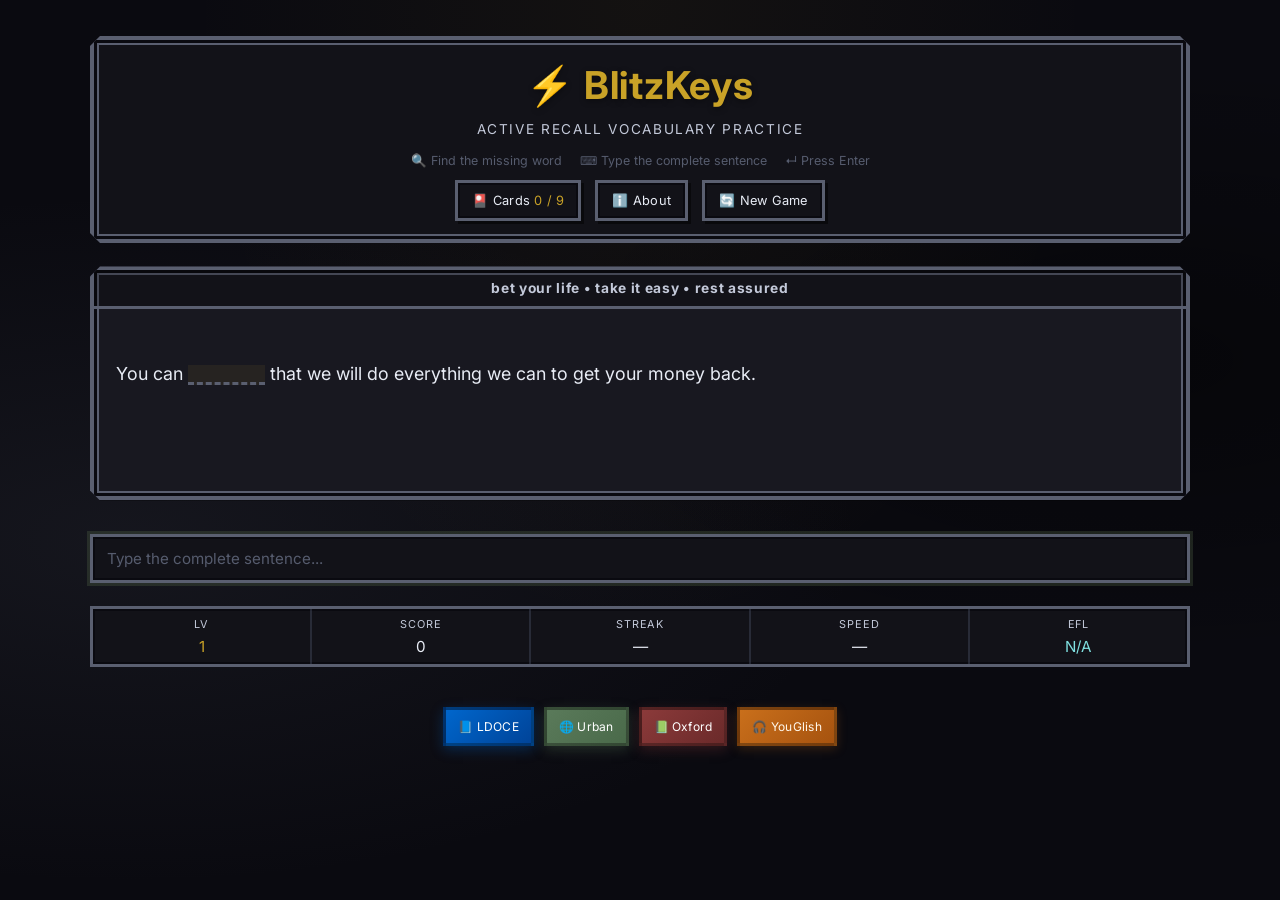
==== index.html @ b4e929d2 "data.js update" ====
<!doctype html>
<html lang="en">
  <head>
    <meta charset="UTF-8" />

    <meta name="viewport" content="width=device-width, initial-scale=1.0" />

    <title>⚡ BlitzKeys</title>

    <link rel="preconnect" href="https://fonts.googleapis.com" />
    <link rel="preconnect" href="https://fonts.gstatic.com" crossorigin />
    <link
      href="https://fonts.googleapis.com/css2?family=Inter:wght@400;600;700;800;900&display=swap"
      rel="stylesheet"
    />

    <link rel="stylesheet" href="styles.css?v=2" />
  </head>

  <body>
    <header>
      <h1>⚡ BlitzKeys</h1>

      <p class="subtitle">Active Recall Vocabulary Practice</p>

      <div class="tips">
        <span>🔍 Find the missing word</span>

        <span>⌨ Type the complete sentence</span>

        <span>↵ Press Enter</span>
      </div>

      <button id="cardsButton" class="cards-button" type="button">
        🎴 Cards <span id="cardsCount">0 / 9</span>
      </button>

      <button id="aboutButton" class="about-button" type="button">
        ℹ️ About
      </button>

      <button id="newGameButton" class="about-button" type="button">
        🔄 New Game
      </button>
    </header>

    <main id="card" class="card">
      <div id="options" class="options"></div>

      <div class="sentence-container">
        <div id="sentence" class="sentence"></div>
      </div>
    </main>

    <section class="typing-section">
      <input
        id="sentenceInput"
        type="text"
        autocomplete="off"
        spellcheck="false"
        placeholder="Type the complete sentence..."
      />
    </section>

    <section class="stats">
      <div class="stat">
        <div class="stat-title">Lv</div>

        <div id="level" class="stat-value level-value">1</div>
      </div>

      <div class="stat">
        <div class="stat-title">Score</div>

        <div id="score" class="stat-value">0</div>
      </div>

      <div class="stat">
        <div class="stat-title">Streak</div>

        <div id="streak" class="stat-value">—</div>
      </div>

      <div class="stat">
        <div class="stat-title">Speed</div>

        <div id="speed" class="stat-value">—</div>
      </div>

      <div class="stat">
        <div class="stat-title">EFL</div>

        <div id="eflLevel" class="stat-value efl-value">N/A</div>
      </div>
    </section>

    <div id="levelFlash" class="level-flash"></div>

    <div id="levelBanner" class="level-banner">
      <div id="levelBannerLevel" class="level-banner-level">LEVEL 2</div>
    </div>

    <div id="cardsModal" class="cards-modal">
      <div class="cards-modal-panel">
        <div class="cards-modal-header">
          <h2>City Postcards</h2>

          <button id="cardsModalClose" class="cards-modal-close" type="button">
            ✕
          </button>
        </div>

        <p class="cards-modal-subtitle">
          Unlock every card by hitting typing speed milestones.
        </p>

        <div id="cardsGrid" class="cards-grid"></div>
      </div>
    </div>

    <div
      id="aboutModal"
      class="about-modal"
      aria-hidden="true"
      role="dialog"
      aria-labelledby="aboutModalTitle"
      aria-describedby="aboutModalDescription"
    >
      <div class="about-modal-backdrop"></div>
      <div class="about-modal-panel">
        <div class="about-modal-header">
          <div>
            <h2 id="aboutModalTitle">About BlitzKeys</h2>
            <p class="subtitle">Why this typing practice works</p>
          </div>

          <button
            id="aboutModalClose"
            class="about-modal-close"
            type="button"
            aria-label="Close About dialog"
          >
            ✕
          </button>
        </div>

        <div id="aboutModalDescription" class="about-modal-content">
          <p>
            <strong>What’s in the program?</strong><br />
            This practice set includes 2,306 exercises built from 42,927 words,
            with 5,525 unique words across the material.
          </p>

          <p>
            BlitzKeys is for English learners who feel stuck at the intermediate
            level. Maybe you already watch shows, listen to podcasts, and read
            in English without much trouble, but when it is your turn to write
            or speak, you freeze up or slow down. That gap between what you
            understand and what you can produce is exactly what this app trains.
          </p>

          <p>
            BlitzKeys is not meant to replace listening to podcasts, watching
            shows and movies, reading books, or writing freely. Those activities
            give you comprehensible input, the foundation of language learning
            described by linguist
            <strong>Stephen Krashen</strong>. BlitzKeys is meant to sit
            alongside them, as the piece most self taught learners are missing.
          </p>

          <p>
            That missing piece is production. Researcher
            <strong>Merrill Swain</strong> showed that understanding language is
            not enough on its own. You need to be pushed to produce it, because
            that is what exposes the gap between passive knowledge and active
            use. This is why BlitzKeys asks you to type the whole sentence
            instead of just picking the missing word. Typing the full sentence
            forces you to notice what you do not yet control, test your own
            guess, and correct it right away.
          </p>

          <p>
            Applied linguist <strong>Paul Nation</strong> describes a balanced
            learning routine as needing four parts: understanding input,
            producing output, studying language directly, and building fluency.
            Most self directed learners get plenty of the first two through the
            activities above, but rarely practice fluency on its own. Fluency
            means taking language you already half know and drilling it until it
            becomes fast and automatic. That is the one strand BlitzKeys focuses
            on, using real vocabulary and speed based scoring so known words
            turn into quick, confident, automatic use.
          </p>

          <p>
            <strong>EFL levels</strong>
          </p>

          <ul>
            <li><strong>A1</strong>: very beginner</li>
            <li><strong>A2</strong>: elementary</li>
            <li><strong>B1</strong>: intermediate</li>
            <li><strong>B2</strong>: upper intermediate</li>
            <li><strong>C1</strong>: advanced</li>
          </ul>
        </div>
      </div>
    </div>

    <div id="cardRevealOverlay" class="card-reveal-overlay">
      <div class="card-reveal-backdrop"></div>

      <div id="cardRevealStage" class="card-reveal-stage">
        <div class="card-reveal-label">New Card!</div>

        <div id="cardRevealCard" class="card-reveal-card rarity-common">
          <div class="card-reveal-card-inner">
            <img id="cardRevealImage" src="" alt="" />

            <div class="card-reveal-shine"></div>
          </div>
        </div>

        <div id="cardRevealName" class="card-reveal-name"></div>

        <div id="cardRevealRarity" class="card-reveal-rarity"></div>

        <div class="card-reveal-hint">Tap to continue</div>
      </div>
    </div>

    <footer class="app-footer">
      <div class="dictionary-buttons">
        <a
          href="https://www.ldoceonline.com/"
          target="_blank"
          class="dict-button ldoe"
          title="Longman Dictionary of Contemporary English"
        >
          📘 LDOCE
        </a>

        <a
          href="https://www.urbandictionary.com/"
          target="_blank"
          class="dict-button urban"
          title="Urban Dictionary"
        >
          🌐 Urban
        </a>

        <a
          href="https://www.oxfordlearnersdictionaries.com/us/"
          target="_blank"
          class="dict-button oxford"
          title="Oxford Learners Dictionaries"
        >
          📗 Oxford
        </a>

        <a
          href="https://youglish.com/"
          target="_blank"
          class="dict-button youglish"
          title="YouGlish"
        >
          🎧 YouGlish
        </a>
      </div>
    </footer>

    <script src="data.js"></script>

    <script src="script.js"></script>
  </body>
</html>
---- styles.css ----
/* =====================================================
   BlitzKeys — QUEST FOR THE TRIFORCE OF WORDS
   NES-cart adventuring: gold item-boxes, dungeon night,
   a text box for every sentence you have to clear
===================================================== */

* {
  margin: 0;
  padding: 0;
  box-sizing: border-box;
}

/* opendyslexic-latin-400-normal */
@font-face {
  font-family: "OpenDyslexic";
  font-style: normal;
  font-display: swap;
  font-weight: 400;
  src:
    url(https://cdn.jsdelivr.net/fontsource/fonts/opendyslexic@latest/latin-400-normal.woff2)
      format("woff2"),
    url(https://cdn.jsdelivr.net/fontsource/fonts/opendyslexic@latest/latin-400-normal.woff)
      format("woff");
}

/* opendyslexic-latin-700-normal */
@font-face {
  font-family: "OpenDyslexic";
  font-style: normal;
  font-display: swap;
  font-weight: 700;
  src:
    url(https://cdn.jsdelivr.net/fontsource/fonts/opendyslexic@latest/latin-700-normal.woff2)
      format("woff2"),
    url(https://cdn.jsdelivr.net/fontsource/fonts/opendyslexic@latest/latin-700-normal.woff)
      format("woff");
}

:root {
  /* Hyrule Castle — base palette, swapped per level by script.js */
  --bg: #0a0a10;
  --panel: #121218;
  --card-bg: #181820;

  --crimson: #8fa3c9;
  --blood: #55628a;
  --fog: #c3c9d9;
  --moss: #3a4258;
  --moonlight: #e8ecf5;
  --amber: #c9a227;
  --frame: #5a5f70;

  --text: #e8ecf5;
  --muted: #565c6e;

  --red: #e2503b;
  --green: #4fae5c;

  --border: rgba(143, 163, 201, 0.18);

  --font-pixel: "OpenDyslexic", "Inter", -apple-system, BlinkMacSystemFont, "Segoe UI", sans-serif;
  --font-body: "OpenDyslexic", "Inter", -apple-system, BlinkMacSystemFont, "Segoe UI", sans-serif;
  --notch: 10px;
}

/* Chunky gold-on-dark item-box frame, corners clipped like a
   pixel-art bevel. Used for the sentence card, HUD stats, and modals. */

/* =====================================================
   Body — the forest floor at midnight
===================================================== */

body {
  font-family: var(--font-body);
  background:
    radial-gradient(ellipse at 50% 0%, rgba(201, 162, 39, 0.05) 0%, transparent 50%),
    radial-gradient(ellipse at 10% 60%, rgba(90, 95, 112, 0.14) 0%, transparent 45%),
    radial-gradient(ellipse at 90% 40%, rgba(0, 0, 0, 0.4) 0%, transparent 40%), var(--bg);
  color: var(--text);
  min-height: 100dvh;
  overflow: hidden;
  display: flex;
  flex-direction: column;
  align-items: center;
  justify-content: flex-start;
  padding: clamp(22px, 4vh, 44px) clamp(14px, 2vw, 28px) clamp(14px, 2vh, 24px);
  gap: clamp(16px, 2.6vh, 26px);
  transition: background-color 0.6s ease;
  position: relative;
}

/* =====================================================
   Header
===================================================== */

header {
  text-align: center;
  width: 100%;
  max-width: 1100px;
  padding: 22px 20px 18px;
  background: var(--panel);
  border: 4px solid var(--frame);
  clip-path: polygon(
    var(--notch) 0,
    calc(100% - var(--notch)) 0,
    100% var(--notch),
    100% calc(100% - var(--notch)),
    calc(100% - var(--notch)) 100%,
    var(--notch) 100%,
    0 calc(100% - var(--notch)),
    0 var(--notch)
  );
  box-shadow:
    inset 0 0 0 3px var(--bg),
    inset 0 0 0 5px var(--frame);
  transition: background-color 0.6s ease;
}

h1 {
  font-family: var(--font-pixel);
  font-size: clamp(1.5rem, 3.2vw, 2.4rem);
  font-weight: 700;
  letter-spacing: 0.02em;
  color: var(--amber);
  text-shadow: 0 2px 6px rgba(0, 0, 0, 0.4);
}

.subtitle {
  margin-top: 12px;
  color: var(--fog);
  letter-spacing: 0.12em;
  text-transform: uppercase;
  font-size: 0.85rem;
  font-family: var(--font-pixel);
}

.tips {
  margin-top: 16px;
  display: flex;
  justify-content: center;
  gap: 14px 18px;
  flex-wrap: wrap;
  color: var(--muted);
  font-size: 0.78rem;
}

/* =====================================================
   Common Width
===================================================== */

.card,
.typing-section,
.stats {
  width: min(1100px, 92vw);
}

/* =====================================================
   Card — a stone crypt hidden in the trees
===================================================== */

.card {
  background: var(--card-bg);
  border: 4px solid var(--frame);
  clip-path: polygon(
    var(--notch) 0,
    calc(100% - var(--notch)) 0,
    100% var(--notch),
    100% calc(100% - var(--notch)),
    calc(100% - var(--notch)) 100%,
    var(--notch) 100%,
    0 calc(100% - var(--notch)),
    0 var(--notch)
  );
  display: flex;
  flex-direction: column;
  min-height: clamp(190px, 26vh, 250px);
  transition:
    border-color 0.15s,
    box-shadow 0.15s,
    background-color 0.6s ease;
  box-shadow:
    inset 0 0 0 3px var(--bg),
    inset 0 0 0 5px var(--frame),
    0 16px 50px rgba(0, 0, 0, 0.7);
}

.card.correct {
  border-color: var(--green);
  box-shadow:
    inset 0 0 0 3px var(--bg),
    inset 0 0 0 5px var(--green),
    0 0 24px rgba(74, 158, 92, 0.3),
    0 16px 50px rgba(0, 0, 0, 0.7);
}

.card.wrong {
  border-color: var(--red);
  box-shadow:
    inset 0 0 0 3px var(--bg),
    inset 0 0 0 5px var(--red),
    0 0 24px rgba(226, 80, 59, 0.3),
    0 16px 50px rgba(0, 0, 0, 0.7);
}

/* =====================================================
   Options — torn parchment pinned to bark
===================================================== */

.options {
  padding: 10px 16px;
  text-align: center;
  border-bottom: 3px solid var(--frame);
  color: var(--fog);
  font-weight: 700;
  font-size: 0.86rem;
  letter-spacing: 0.05em;
  background: rgba(0, 0, 0, 0.25);
}

/* =====================================================
   Sentence
===================================================== */

.sentence-container {
  flex: 1;
  display: flex;
  align-items: center;
  min-height: 0;
}

.sentence {
  width: 100%;
  min-height: 120px;
  padding: 18px 22px;
  font-size: clamp(0.95rem, 1.6vw, 1.12rem);
  line-height: 1.5;
  text-align: left;
  color: var(--text);
  word-break: normal;
  overflow-wrap: break-word;
}

.blank {
  display: inline-block;
  width: 7ch;
  height: 1.1em;
  border-bottom: 3px dashed var(--frame);
  vertical-align: middle;
  background: rgba(201, 162, 39, 0.08);
  border-radius: 0;
}

/* =====================================================
   Input — writing in the dark by torchlight
===================================================== */

.typing-section {
  margin-top: 10px;
}

#sentenceInput {
  width: 100%;
  padding: 12px 14px;
  font-size: 0.95rem;
  font-family: var(--font-body);
  color: var(--moonlight);
  background: var(--panel);
  border: 3px solid var(--border);
  border-radius: 0;
  outline: none;
  transition:
    border-color 0.15s,
    box-shadow 0.15s;
  caret-color: var(--amber);
}

#sentenceInput:focus {
  border-color: var(--frame);
  box-shadow:
    inset 0 0 0 2px var(--bg),
    0 0 0 3px rgba(95, 122, 82, 0.25);
}

#sentenceInput::placeholder {
  color: var(--muted);
}

/* =====================================================
   Stats — a single top HUD strip, like the score/coin/
   time row across the top of an NES cart
===================================================== */

.stats {
  margin: 0 auto;
  display: flex;
  background: var(--panel);
  border: 3px solid var(--frame);
  box-shadow: inset 0 0 0 2px var(--bg);
  transition:
    border-color 0.2s,
    background-color 0.6s ease;
}

.stat {
  flex: 1 1 0;
  min-width: 0;
  padding: 8px 6px;
  text-align: center;
  border-left: 2px solid var(--border);
  transition:
    border-color 0.2s,
    background-color 0.6s ease;
}

.stat:first-child {
  border-left: none;
}

.stat-title {
  color: var(--fog);
  font-size: 0.68rem;
  text-transform: uppercase;
  letter-spacing: 0.08em;
  font-family: var(--font-pixel);
}

.stat-value {
  margin-top: 6px;
  color: var(--moonlight);
  font-size: 0.95rem;
  font-weight: 400;
  font-family: var(--font-pixel);
}

/* =====================================================
   Mobile
===================================================== */

@media (max-width: 900px) {
  h1 {
    font-size: 3.1rem;
  }
  .sentence {
    padding: 35px;
    font-size: 1.45rem;
  }
}

@media (max-width: 600px) {
  body {
    padding: 10px 10px 8px;
  }
  .tips {
    gap: 8px 10px;
    font-size: 0.72rem;
  }
  .sentence {
    padding: 14px 16px;
    font-size: 0.94rem;
  }
  .stats {
    flex-wrap: wrap;
  }
  .stat {
    flex: 1 1 calc(50% - 1px);
    border-bottom: 2px solid var(--border);
  }
  .stat:nth-child(even) {
    border-left: 2px solid var(--border);
  }
  .stat-value {
    font-size: 0.78rem;
  }
  .cards-button,
  .about-button {
    font-size: 0.85rem;
  }
}

@media (max-height: 760px) {
  body {
    justify-content: flex-start;
  }

  .tips {
    display: none;
  }

  .card {
    max-height: 34vh;
  }
}

/* =====================================================
   Level Up — the palette-swap cut, Magic Jewelry style
===================================================== */

.level-flash {
  position: fixed;
  inset: 0;
  background: #ffffff;
  opacity: 0;
  pointer-events: none;
  z-index: 90;
}

.level-flash.show {
  animation: flashPulse 0.5s ease-out;
}

@keyframes flashPulse {
  0% {
    opacity: 0;
  }
  15% {
    opacity: 0.9;
  }
  100% {
    opacity: 0;
  }
}

.level-banner {
  position: fixed;
  top: 50%;
  left: 50%;
  transform: translate(-50%, -50%) scale(0.7);
  text-align: center;
  z-index: 91;
  opacity: 0;
  pointer-events: none;
  transition:
    opacity 0.35s ease,
    transform 0.35s ease;
}

.level-banner.show {
  opacity: 1;
  transform: translate(-50%, -50%) scale(1);
}

.level-banner-level {
  font-family: var(--font-pixel);
  font-size: clamp(1.8rem, 5vw, 3rem);
  font-weight: 400;
  letter-spacing: 0.05em;
  color: var(--amber);
  text-shadow:
    0 0 24px var(--amber),
    0 0 60px var(--crimson);
}

/* =====================================================
   Level stat — matches the other three gravestones
===================================================== */

.stat-value.level-value {
  color: var(--amber);
}

.stat-value.efl-value {
  color: #7fe0e0;
}

/* =====================================================
   Cards button — header entry point to the collection
===================================================== */

.cards-button,
.about-button {
  margin-top: 12px;
  padding: 10px 14px;
  font-family: var(--font-pixel);
  font-size: 0.8rem;
  letter-spacing: 0.02em;
  color: var(--moonlight);
  background: var(--panel);
  border: 3px solid var(--frame);
  border-radius: 0;
  box-shadow:
    3px 3px 0 rgba(0, 0, 0, 0.5),
    inset 0 0 0 2px var(--bg);
  text-decoration: none;
  display: inline-flex;
  align-items: center;
  justify-content: center;
  cursor: pointer;
  transition:
    transform 0.1s,
    box-shadow 0.1s,
    background-color 0.6s ease;
}

.about-button {
  margin-left: 10px;
}

.about-button:hover,
.cards-button:hover {
  transform: translate(-1px, -1px);
  box-shadow:
    4px 4px 0 rgba(0, 0, 0, 0.5),
    inset 0 0 0 2px var(--bg);
}

.about-button:active,
.cards-button:active {
  transform: translate(2px, 2px);
  box-shadow:
    0 0 0 rgba(0, 0, 0, 0.5),
    inset 0 0 0 2px var(--bg);
}

#cardsCount {
  color: var(--amber);
  margin-left: 4px;
}

/* =====================================================
   Dictionary buttons — LDOCE and Urban Dictionary
===================================================== */

.dictionary-buttons {
  margin-top: 12px;
  display: flex;
  justify-content: center;
  gap: 10px;
  flex-wrap: wrap;
}

.dict-button {
  padding: 9px 12px;
  font-family: var(--font-pixel);
  font-size: 0.75rem;
  letter-spacing: 0.02em;
  text-decoration: none;
  border-radius: 0;
  cursor: pointer;
  transition:
    transform 0.1s,
    box-shadow 0.1s;
  display: inline-block;
  border: 3px solid rgba(0, 0, 0, 0.35);
}

.dict-button:hover {
  transform: translate(-1px, -1px);
}

.dict-button:active {
  transform: translate(2px, 2px);
  box-shadow: none !important;
}

/* About modal */
.about-modal {
  position: fixed;
  inset: 0;
  display: none;
  align-items: center;
  justify-content: center;
  z-index: 40;
}

.about-modal.open {
  display: flex;
}

.about-modal-backdrop {
  position: absolute;
  inset: 0;
  background: rgba(5, 8, 12, 0.75);
  backdrop-filter: blur(4px);
}

.about-modal-panel {
  position: relative;
  width: min(900px, calc(100% - 36px));
  max-height: min(80vh, 700px);
  overflow-y: auto;
  background: var(--card-bg);
  border: 4px solid var(--frame);
  clip-path: polygon(
    var(--notch) 0,
    calc(100% - var(--notch)) 0,
    100% var(--notch),
    100% calc(100% - var(--notch)),
    calc(100% - var(--notch)) 100%,
    var(--notch) 100%,
    0 calc(100% - var(--notch)),
    0 var(--notch)
  );
  padding: 26px;
  box-shadow:
    inset 0 0 0 3px var(--bg),
    inset 0 0 0 5px var(--frame),
    0 30px 80px rgba(0, 0, 0, 0.55);
  z-index: 1;
}

.about-modal-header {
  display: flex;
  align-items: flex-start;
  justify-content: space-between;
  gap: 20px;
  margin-bottom: 18px;
}

.about-modal-header h2 {
  margin-bottom: 8px;
  font-family: var(--font-pixel);
  font-size: clamp(1rem, 2vw, 1.4rem);
  color: var(--amber);
}

.about-modal-content {
  color: var(--text);
  line-height: 1.75;
  font-size: 1rem;
}

.about-modal-content p,
.about-modal-content ul {
  margin-bottom: 16px;
}

.about-modal-content ul {
  padding-left: 1.25rem;
}

.about-modal-content li {
  margin-bottom: 10px;
}

.about-modal-close {
  border: 3px solid var(--frame);
  background: var(--panel);
  color: var(--moonlight);
  width: 38px;
  height: 38px;
  border-radius: 0;
  cursor: pointer;
  font-size: 1rem;
  display: inline-flex;
  align-items: center;
  justify-content: center;
  box-shadow: 2px 2px 0 rgba(0, 0, 0, 0.5);
  transition: transform 0.1s;
}

.about-modal-close:hover {
  transform: translate(-1px, -1px);
}

.about-modal-close:active {
  transform: translate(2px, 2px);
  box-shadow: none;
}

/* LDOCE — Professional Blue Theme */
.dict-button.ldoe {
  background: linear-gradient(135deg, #0066cc 0%, #004499 100%);
  color: #ffffff;
  box-shadow: 0 4px 12px rgba(0, 102, 204, 0.3);
}

.dict-button.ldoe:hover {
  background: linear-gradient(135deg, #0077dd 0%, #0055bb 100%);
  box-shadow: 0 6px 16px rgba(0, 102, 204, 0.5);
}

/* Urban Dictionary — Subtle Muted Theme */
.dict-button.urban {
  background: linear-gradient(135deg, #5a7a5a 0%, #4a6a4a 100%);
  color: #ffffff;
  box-shadow: 0 4px 12px rgba(90, 122, 90, 0.3);
}

.dict-button.urban:hover {
  background: linear-gradient(135deg, #6a8a6a 0%, #5a7a5a 100%);
  box-shadow: 0 6px 16px rgba(90, 122, 90, 0.5);
}

/* Oxford Learners Dictionaries — Academic Red Theme */
.dict-button.oxford {
  background: linear-gradient(135deg, #8b3a3a 0%, #6b2a2a 100%);
  color: #ffffff;
  box-shadow: 0 4px 12px rgba(139, 58, 58, 0.3);
}

.dict-button.oxford:hover {
  background: linear-gradient(135deg, #9b4a4a 0%, #7b3a3a 100%);
  box-shadow: 0 6px 16px rgba(139, 58, 58, 0.5);
}

/* YouGlish — warm orange accent */
.dict-button.youglish {
  background: linear-gradient(135deg, #c96f1b 0%, #a6530f 100%);
  color: #fff7eb;
  box-shadow: 0 3px 10px rgba(201, 111, 27, 0.22);
}

.dict-button.youglish:hover {
  background: linear-gradient(135deg, #de7b23 0%, #b65d12 100%);
  box-shadow: 0 4px 12px rgba(201, 111, 27, 0.3);
}

/* =====================================================
   Footer — Dictionary links at the bottom
===================================================== */

.app-footer {
  margin-top: 4px;
  text-align: center;
}

/* =====================================================
   Cards Modal — the postcard collection
===================================================== */

.cards-modal {
  position: fixed;
  inset: 0;
  background: rgba(2, 4, 2, 0.82);
  display: none;
  align-items: center;
  justify-content: center;
  z-index: 100;
  padding: 24px;
}

.cards-modal.show {
  display: flex;
}

.cards-modal-panel {
  width: min(760px, 100%);
  max-height: 86vh;
  overflow-y: auto;
  background: var(--card-bg);
  border: 4px solid var(--frame);
  clip-path: polygon(
    var(--notch) 0,
    calc(100% - var(--notch)) 0,
    100% var(--notch),
    100% calc(100% - var(--notch)),
    calc(100% - var(--notch)) 100%,
    var(--notch) 100%,
    0 calc(100% - var(--notch)),
    0 var(--notch)
  );
  padding: 32px;
  box-shadow:
    inset 0 0 0 3px var(--bg),
    inset 0 0 0 5px var(--frame);
  transition: background-color 0.6s ease;
}

.cards-modal-header {
  display: flex;
  align-items: center;
  justify-content: space-between;
}

.cards-modal-header h2 {
  font-family: var(--font-pixel);
  font-size: 1.1rem;
  color: var(--amber);
}

.cards-modal-close {
  width: 34px;
  height: 34px;
  border-radius: 0;
  border: 3px solid var(--frame);
  background: var(--panel);
  color: var(--fog);
  font-size: 1rem;
  cursor: pointer;
  box-shadow: 2px 2px 0 rgba(0, 0, 0, 0.5);
  transition: transform 0.1s;
}

.cards-modal-close:hover {
  transform: translate(-1px, -1px);
}

.cards-modal-close:active {
  transform: translate(2px, 2px);
  box-shadow: none;
}

.cards-modal-subtitle {
  margin-top: 8px;
  color: var(--muted);
  font-size: 0.8rem;
  font-family: var(--font-pixel);
  line-height: 1.6;
}

.cards-grid {
  margin-top: 24px;
  display: grid;
  grid-template-columns: repeat(3, 1fr);
  gap: 16px;
}

.card-slot {
  position: relative;
  aspect-ratio: 2 / 3;
  border-radius: 0;
  overflow: hidden;
  background: var(--panel);
  border: 2px solid var(--border);
  transform-style: preserve-3d;
  transition:
    transform 0.15s ease,
    border-color 0.3s,
    box-shadow 0.3s;
}

.card-slot.rarity-common {
  border-color: rgba(74, 158, 255, 0.5);
}

.card-slot.rarity-uncommon {
  border-color: rgba(74, 222, 128, 0.5);
}

.card-slot.rarity-rare {
  border-color: rgba(255, 85, 85, 0.55);
  box-shadow: 0 0 16px rgba(255, 85, 85, 0.2);
}

.card-slot.rarity-legendary {
  border-width: 2px;
  animation: legendaryBorderCycle 3s linear infinite;
}

@keyframes legendaryBorderCycle {
  0% {
    border-color: #ff5599;
  }
  20% {
    border-color: #ffd700;
  }
  40% {
    border-color: #7fd858;
  }
  60% {
    border-color: #5dd0ff;
  }
  80% {
    border-color: #c084ff;
  }
  100% {
    border-color: #ff5599;
  }
}

.card-slot img {
  width: 100%;
  height: 100%;
  object-fit: cover;
  display: block;
}

.card-slot.locked img {
  display: none;
}

.card-slot.locked::before {
  content: "🔒";
  position: absolute;
  inset: 0;
  display: flex;
  align-items: center;
  justify-content: center;
  font-size: 1.8rem;
  opacity: 0.4;
}

.card-slot-label {
  position: absolute;
  left: 0;
  right: 0;
  bottom: 0;
  padding: 8px 10px 7px;
  font-size: 0.72rem;
  font-family: var(--font-pixel);
  letter-spacing: 0.02em;
  color: var(--moonlight);
  background: linear-gradient(0deg, rgba(0, 0, 0, 0.75) 0%, transparent 100%);
}

.card-slot.locked .card-slot-label {
  color: var(--muted);
  background: none;
  position: static;
  padding-top: 10px;
  text-align: center;
}

/* =====================================================
   Card reveal — Balatro-style dramatic pack opening
===================================================== */

.card-reveal-overlay {
  position: fixed;
  inset: 0;
  z-index: 200;
  display: none;
  align-items: center;
  justify-content: center;
  cursor: pointer;
}

.card-reveal-overlay.show {
  display: flex;
}

.card-reveal-backdrop {
  position: absolute;
  inset: 0;
  background: radial-gradient(
    ellipse at center,
    rgba(20, 10, 30, 0.92) 0%,
    rgba(2, 2, 4, 0.97) 70%
  );
  opacity: 0;
  transition: opacity 0.35s ease;
}

.card-reveal-overlay.show .card-reveal-backdrop {
  opacity: 1;
}

.card-reveal-stage {
  position: relative;
  text-align: center;
  transform: scale(0.2) translateY(40px) rotate(-8deg);
  opacity: 0;
}

.card-reveal-stage.pop {
  animation: cardPop 0.6s cubic-bezier(0.22, 1.5, 0.4, 1) forwards;
}

@keyframes cardPop {
  0% {
    transform: scale(0.2) translateY(40px) rotate(-8deg);
    opacity: 0;
  }
  55% {
    transform: scale(1.1) translateY(-8px) rotate(2deg);
    opacity: 1;
  }
  78% {
    transform: scale(0.96) rotate(-1deg);
  }
  100% {
    transform: scale(1) translateY(0) rotate(0deg);
    opacity: 1;
  }
}

.card-reveal-label {
  font-family: var(--font-pixel);
  font-size: 0.8rem;
  letter-spacing: 0.1em;
  text-transform: uppercase;
  color: var(--amber);
  text-shadow: 0 0 20px var(--amber);
  margin-bottom: 20px;
}

.card-reveal-card {
  position: relative;
  width: 240px;
  aspect-ratio: 2 / 3;
  margin: 0 auto;
  border-radius: 16px;
}

.card-reveal-card-inner {
  position: relative;
  width: 100%;
  height: 100%;
  border-radius: 14px;
  overflow: hidden;
  box-shadow: 0 24px 60px rgba(0, 0, 0, 0.8);
}

.card-reveal-card-inner img {
  width: 100%;
  height: 100%;
  object-fit: cover;
  display: block;
}

.card-reveal-shine {
  position: absolute;
  inset: 0;
  background: linear-gradient(
    115deg,
    transparent 30%,
    rgba(255, 255, 255, 0.55) 45%,
    rgba(255, 255, 255, 0.15) 50%,
    transparent 65%
  );
  background-size: 250% 250%;
  background-position: -60% -60%;
  mix-blend-mode: overlay;
  animation: shineSweep 2.2s ease-in-out infinite;
}

@keyframes shineSweep {
  0% {
    background-position: -60% -60%;
  }
  100% {
    background-position: 160% 160%;
  }
}

@keyframes pulseGlow {
  0%,
  100% {
    filter: brightness(1);
  }
  50% {
    filter: brightness(1.3);
  }
}

@keyframes spinGlow {
  to {
    transform: rotate(360deg);
  }
}

.card-reveal-card.rarity-common .card-reveal-card-inner {
  box-shadow:
    0 0 40px 6px rgba(74, 158, 255, 0.5),
    0 24px 60px rgba(0, 0, 0, 0.8);
}

.card-reveal-card.rarity-uncommon .card-reveal-card-inner {
  box-shadow:
    0 0 44px 8px rgba(74, 222, 128, 0.55),
    0 24px 60px rgba(0, 0, 0, 0.8);
  animation: pulseGlow 1.6s ease-in-out infinite;
}

.card-reveal-card.rarity-rare .card-reveal-card-inner {
  box-shadow:
    0 0 48px 10px rgba(255, 85, 85, 0.6),
    0 24px 60px rgba(0, 0, 0, 0.8);
  animation: pulseGlow 1.3s ease-in-out infinite;
}

.card-reveal-card.rarity-legendary::before {
  content: "";
  position: absolute;
  inset: -8px;
  border-radius: 20px;
  background: conic-gradient(
    from 0deg,
    #ff5599,
    #ffd700,
    #7fd858,
    #5dd0ff,
    #c084ff,
    #ff5599
  );
  filter: blur(10px);
  animation:
    spinGlow 3s linear infinite,
    pulseGlow 1.2s ease-in-out infinite;
  z-index: -1;
}

.card-reveal-name {
  margin-top: 20px;
  font-family: var(--font-pixel);
  font-size: 1rem;
  color: var(--moonlight);
}

.card-reveal-rarity {
  margin-top: 8px;
  font-family: var(--font-pixel);
  font-size: 0.78rem;
  letter-spacing: 0.08em;
  text-transform: uppercase;
}

.card-reveal-rarity.tier-common {
  color: #4a9eff;
}

.card-reveal-rarity.tier-uncommon {
  color: #4ade80;
}

.card-reveal-rarity.tier-rare {
  color: #ff5555;
}

.card-reveal-rarity.tier-legendary {
  background: linear-gradient(
    90deg,
    #ff5599,
    #ffd700,
    #7fd858,
    #5dd0ff,
    #c084ff
  );
  background-size: 300% 100%;
  -webkit-background-clip: text;
  background-clip: text;
  color: transparent;
  animation: holoText 3s linear infinite;
}

@keyframes holoText {
  0% {
    background-position: 0% 50%;
  }
  100% {
    background-position: 300% 50%;
  }
}

.card-reveal-hint {
  margin-top: 28px;
  font-family: var(--font-pixel);
  font-size: 0.72rem;
  letter-spacing: 0.1em;
  text-transform: uppercase;
  color: var(--muted);
  opacity: 0.8;
}

@media (max-width: 600px) {
  .cards-grid {
    grid-template-columns: repeat(2, 1fr);
  }
  .card-reveal-card {
    width: 200px;
  }
}
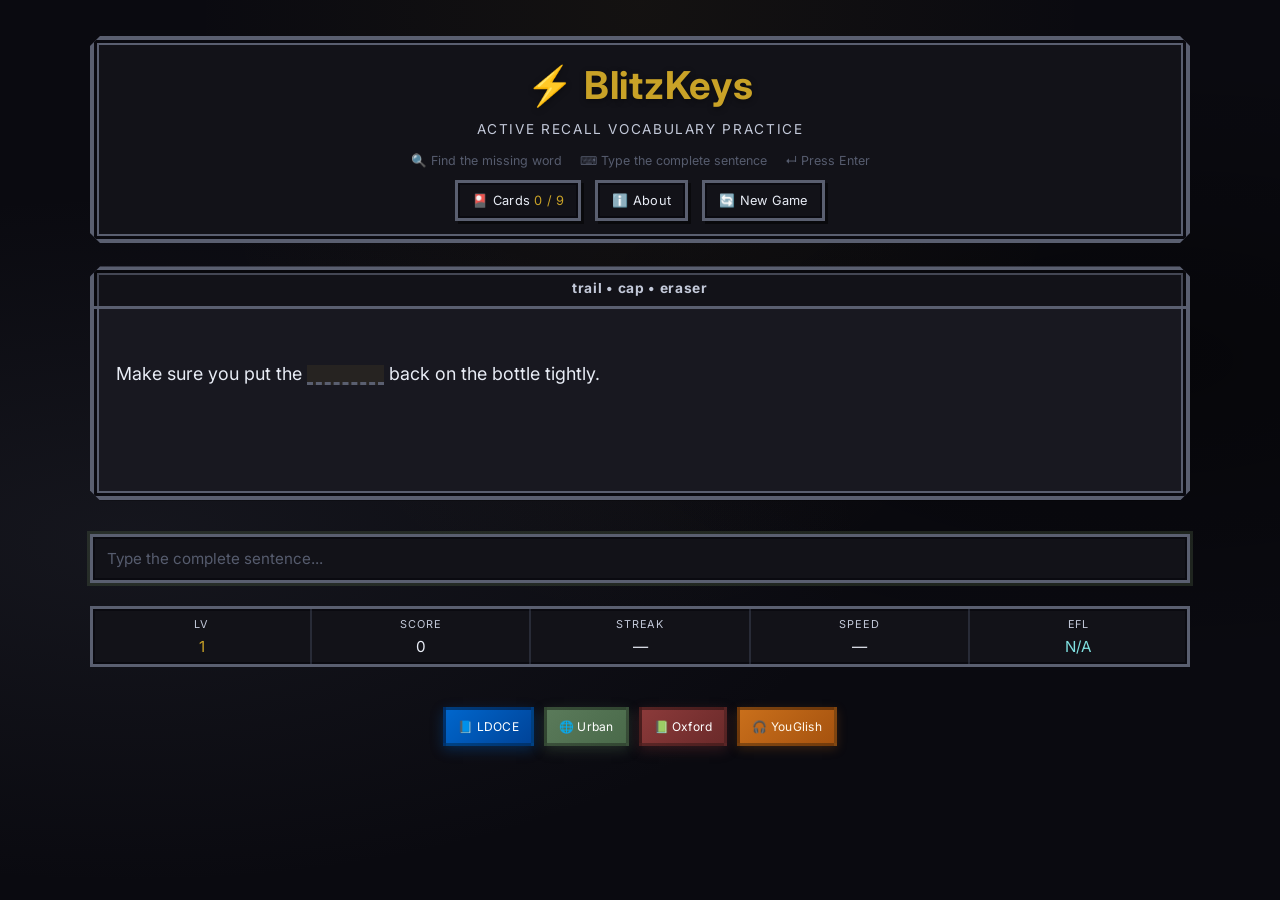
==== commit 0a3b862e: "data.js update" ====
--- a/index.html
+++ b/index.html
@@ -147,8 +147,8 @@
         <div id="aboutModalDescription" class="about-modal-content">
           <p>
             <strong>What’s in the program?</strong><br />
-            This practice set includes 2,306 exercises built from 42,927 words,
-            with 5,525 unique words across the material.
+            This practice set includes 2,336 exercises built from 43,372 words,
+            with 5,600 unique words across the material.
           </p>
 
           <p>
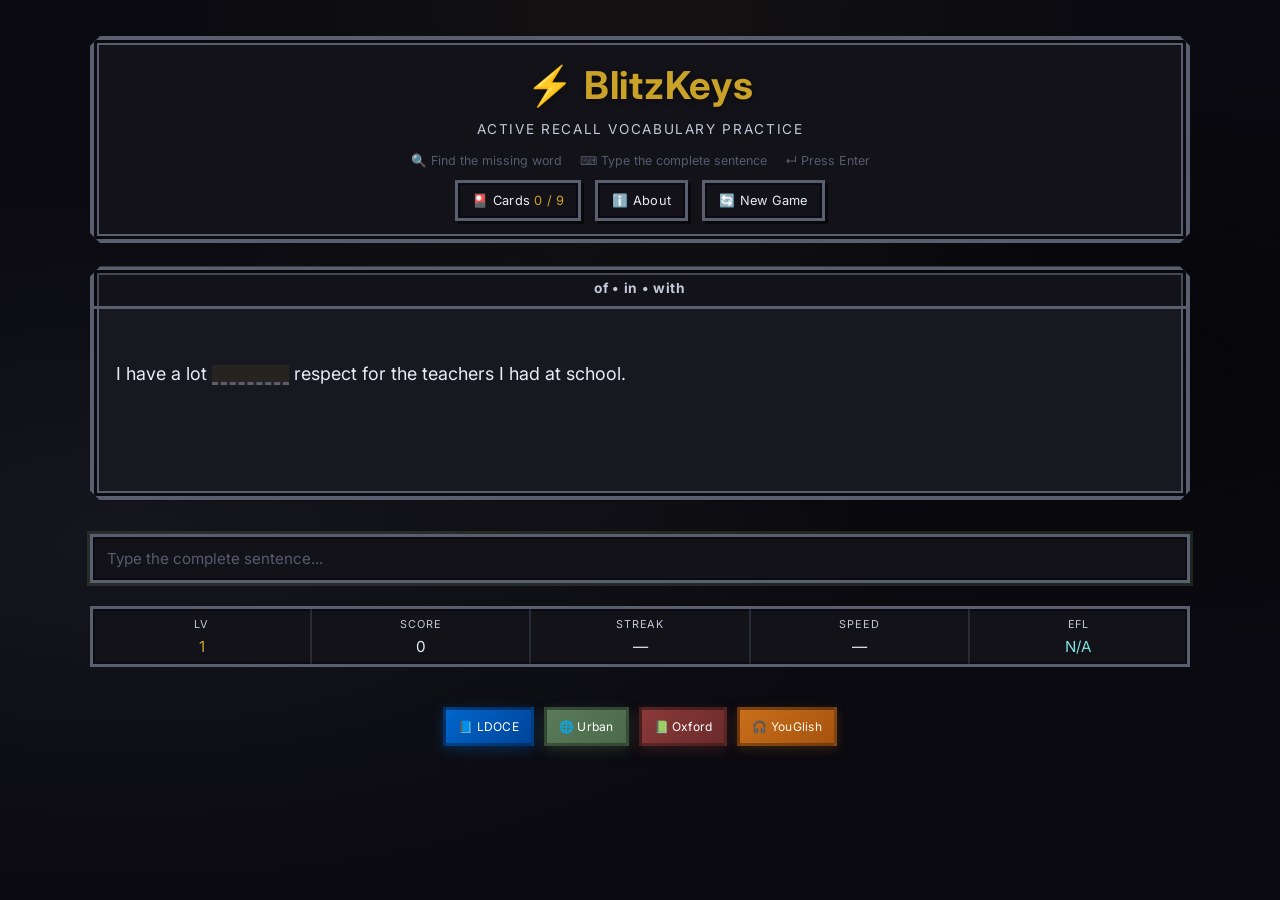
==== commit 451d39f3: "index.html update" ====
--- a/index.html
+++ b/index.html
@@ -147,8 +147,8 @@
         <div id="aboutModalDescription" class="about-modal-content">
           <p>
             <strong>What’s in the program?</strong><br />
-            This practice set includes 2,336 exercises built from 43,372 words,
-            with 5,600 unique words across the material.
+            This practice set includes 2,401 exercises built from 44,032 words,
+            with 5,620 unique words across the material.
           </p>
 
           <p>
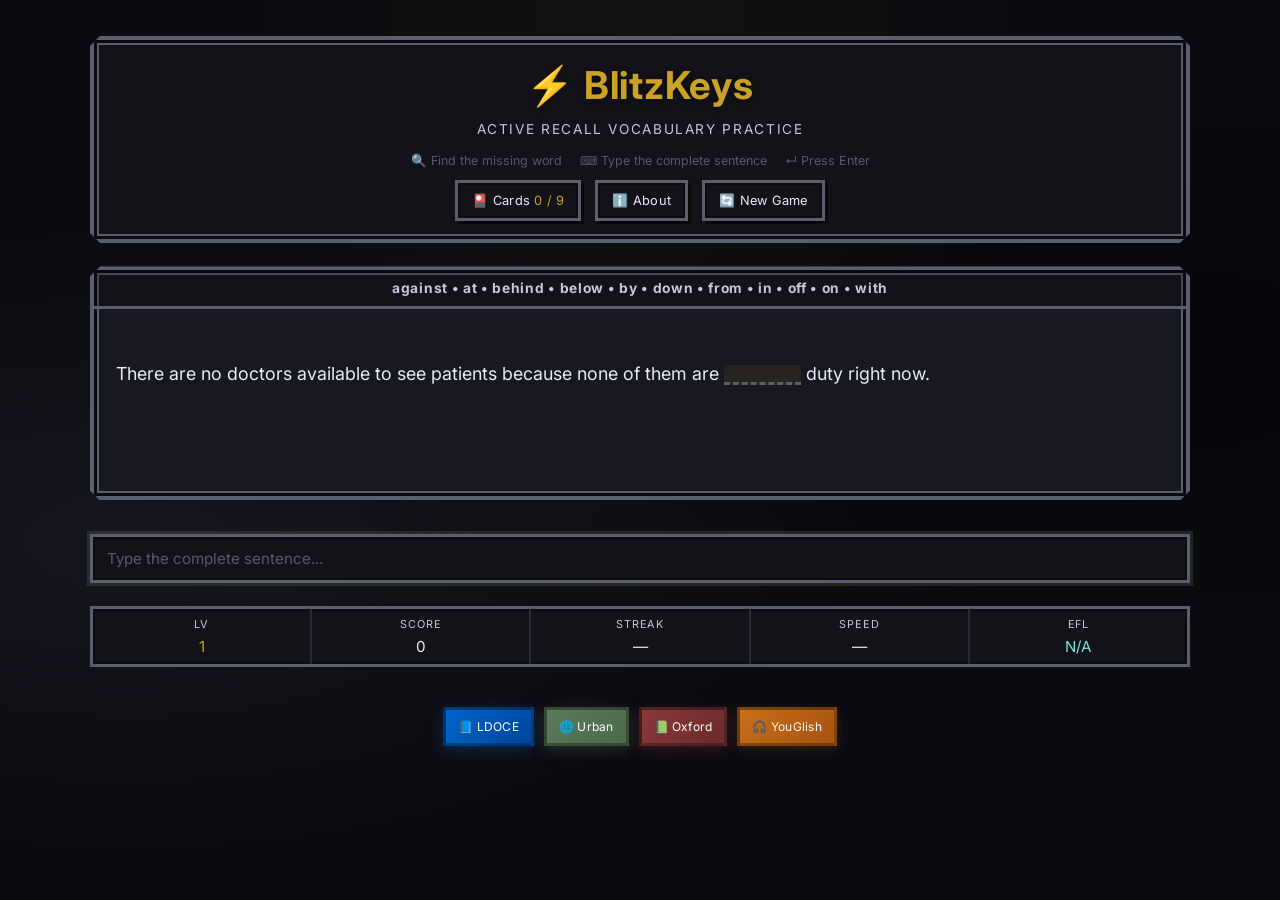
==== commit 8f142268: "data.js update" ====
--- a/index.html
+++ b/index.html
@@ -147,8 +147,8 @@
         <div id="aboutModalDescription" class="about-modal-content">
           <p>
             <strong>What’s in the program?</strong><br />
-            This practice set includes 2,401 exercises built from 44,032 words,
-            with 5,620 unique words across the material.
+            This practice set includes 2,404 exercises built from 43,854 words,
+            with 5,632 unique words across the material.
           </p>
 
           <p>
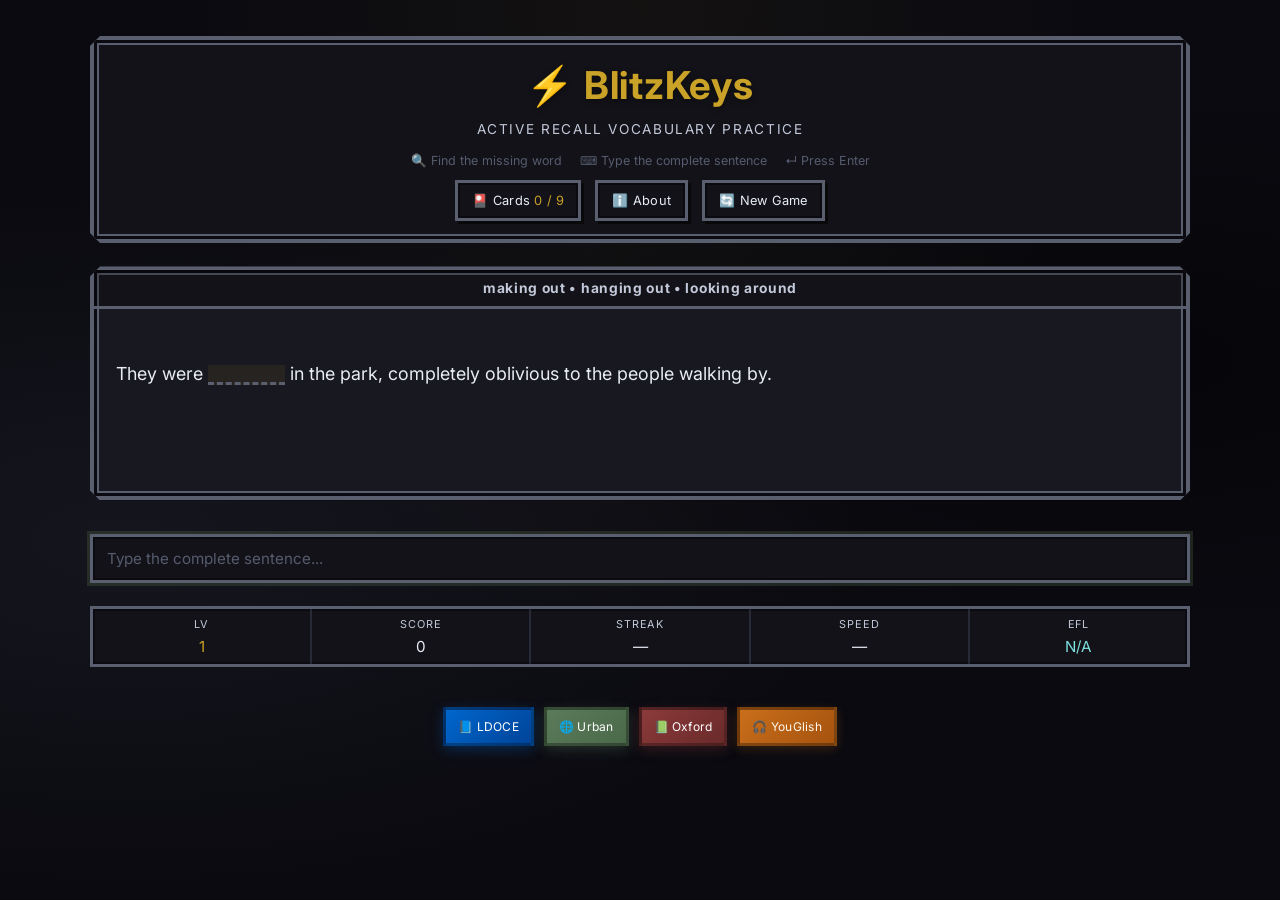
==== commit 5c4dcf9f: "data.js update" ====
--- a/index.html
+++ b/index.html
@@ -147,8 +147,8 @@
         <div id="aboutModalDescription" class="about-modal-content">
           <p>
             <strong>What’s in the program?</strong><br />
-            This practice set includes 2,404 exercises built from 43,854 words,
-            with 5,632 unique words across the material.
+            This practice set includes 2,433 exercises built from 43,883 words,
+            with 5,653 unique words across the material.
           </p>
 
           <p>
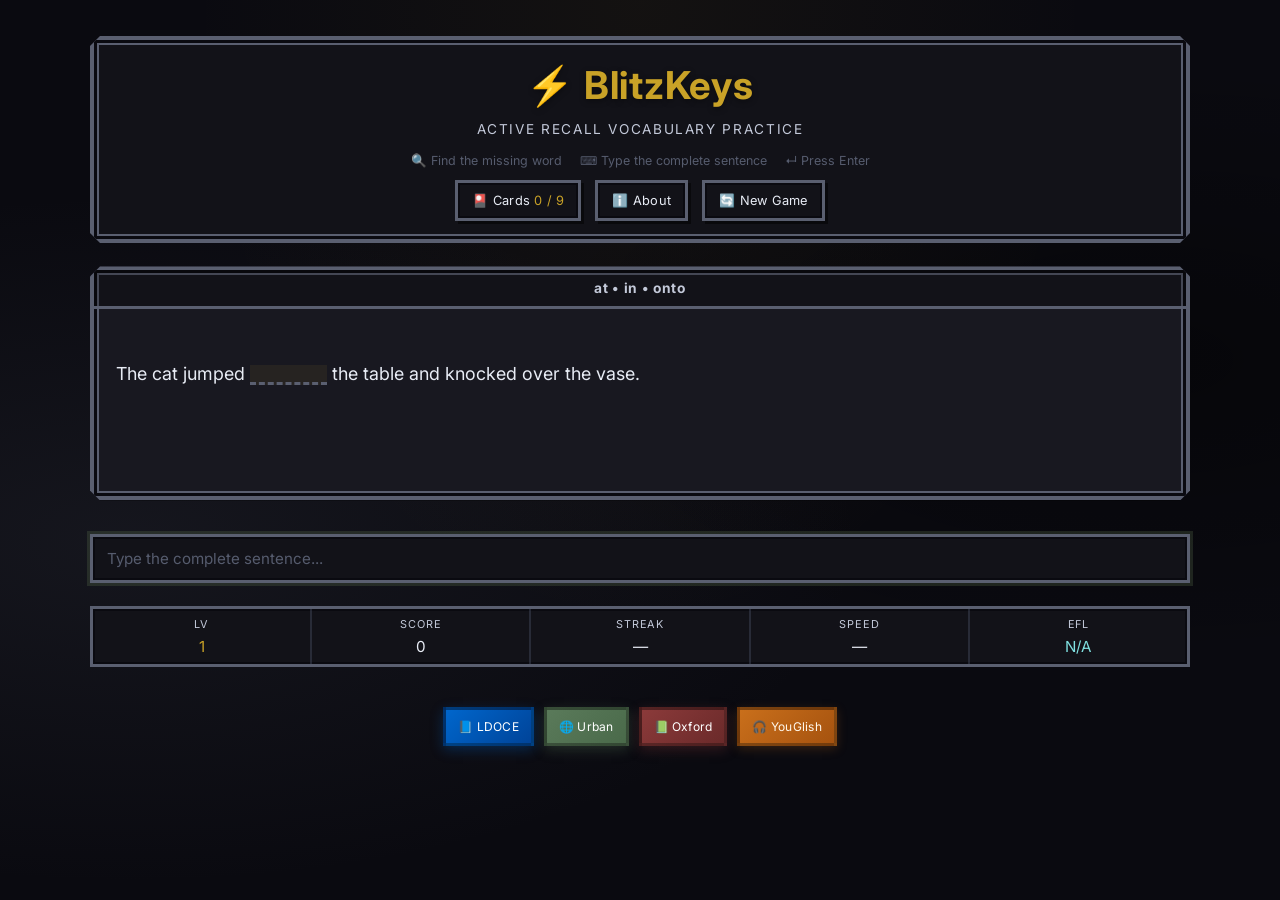
==== commit edd22c49: "data.js update" ====
--- a/index.html
+++ b/index.html
@@ -147,8 +147,8 @@
         <div id="aboutModalDescription" class="about-modal-content">
           <p>
             <strong>What’s in the program?</strong><br />
-            This practice set includes 2,433 exercises built from 43,883 words,
-            with 5,653 unique words across the material.
+            This practice set includes 2,531 exercises built from 46,007 words,
+            with 5,814 unique words across the material.
           </p>
 
           <p>
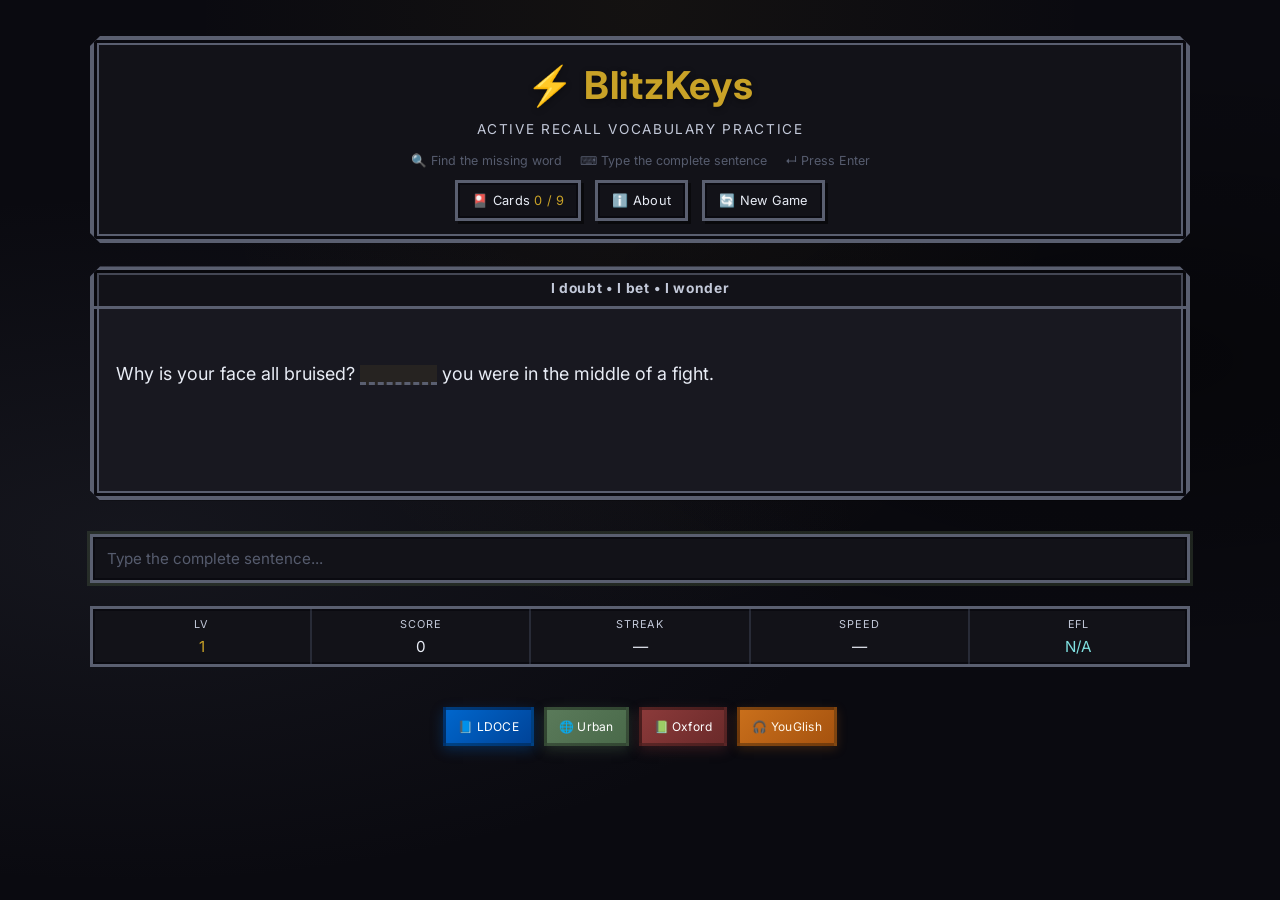
==== commit 2cb9d35e: "bonus new feature" ====
--- a/index.html
+++ b/index.html
@@ -14,7 +14,7 @@
       rel="stylesheet"
     />
 
-    <link rel="stylesheet" href="styles.css?v=2" />
+    <link rel="stylesheet" href="styles.css?v=3" />
   </head>
 
   <body>
@@ -60,6 +60,52 @@
         spellcheck="false"
         placeholder="Type the complete sentence..."
       />
+    </section>
+
+    <section id="bonusCard" class="card bonus-card">
+      <div class="bonus-bar">
+        <span class="bonus-title">⚡ Bonus Round</span>
+        <span id="bonusStats" class="bonus-stats">0 words · +0</span>
+        <span id="bonusTimer" class="bonus-timer">2:00</span>
+      </div>
+
+      <div class="bonus-progress">
+        <div id="bonusProgressFill" class="bonus-progress-fill"></div>
+      </div>
+
+      <div class="sentence-container">
+        <div id="bonusIntro" class="bonus-intro">
+          <div id="bonusPrompt" class="sentence bonus-prompt"></div>
+
+          <p class="bonus-hint">
+            Keep going, or write about anything. Each correct word is worth 10
+            points. The 2:00 clock starts with your first key.
+          </p>
+        </div>
+
+        <div id="bonusResult" class="bonus-result">
+          <div class="bonus-result-title">Time's up!</div>
+
+          <div class="bonus-result-line">
+            <span id="bonusResultWords">0</span> words × 10 =
+            <strong>+<span id="bonusResultPoints">0</span></strong>
+          </div>
+
+          <button id="bonusContinue" class="about-button" type="button">
+            Continue ▶
+          </button>
+        </div>
+      </div>
+    </section>
+
+    <section id="bonusTyping" class="bonus-typing">
+      <textarea
+        id="bonusInput"
+        autocomplete="off"
+        autocapitalize="off"
+        spellcheck="false"
+        placeholder="Type freely..."
+      ></textarea>
     </section>
 
     <section class="stats">
@@ -270,6 +316,10 @@
 
     <script src="data.js"></script>
 
+    <script src="free_texts.js"></script>
+
+    <script src="words.js"></script>
+
     <script src="script.js"></script>
   </body>
 </html>
--- a/styles.css
+++ b/styles.css
@@ -1150,3 +1150,170 @@
     width: 200px;
   }
 }
+
+/* =====================================================
+   Bonus round — 2 minutes of free typing
+   (swaps in for the sentence card + input every N sentences)
+===================================================== */
+
+.bonus-card,
+.bonus-typing {
+  display: none;
+  width: min(1100px, 92vw);
+}
+
+body.bonus-mode #card,
+body.bonus-mode .typing-section {
+  display: none;
+}
+
+body.bonus-mode .bonus-card {
+  display: flex;
+  max-height: none;
+}
+
+body.bonus-mode .bonus-typing {
+  display: block;
+  margin-top: 10px;
+}
+
+.bonus-bar {
+  display: flex;
+  align-items: center;
+  justify-content: space-between;
+  gap: 12px;
+  padding: 10px 16px;
+  background: rgba(0, 0, 0, 0.25);
+  color: var(--fog);
+  font-weight: 700;
+  font-size: 0.86rem;
+  letter-spacing: 0.05em;
+}
+
+.bonus-title {
+  color: var(--amber);
+}
+
+.bonus-timer {
+  min-width: 4.5ch;
+  text-align: right;
+  font-family: var(--font-pixel);
+  font-size: 1.05rem;
+  color: var(--moonlight);
+}
+
+.bonus-timer.urgent {
+  color: var(--red);
+}
+
+.bonus-progress {
+  height: 4px;
+  background: rgba(0, 0, 0, 0.4);
+  border-top: 3px solid var(--frame);
+}
+
+.bonus-progress-fill {
+  height: 100%;
+  width: 100%;
+  background: var(--amber);
+  transition: width 0.25s linear;
+}
+
+.bonus-intro {
+  width: 100%;
+}
+
+.bonus-prompt {
+  min-height: 0;
+  padding-bottom: 8px;
+}
+
+.bonus-hint {
+  padding: 0 22px 16px;
+  font-size: 0.8rem;
+  line-height: 1.5;
+  color: var(--fog);
+  opacity: 0.7;
+}
+
+.bonus-result {
+  display: none;
+  width: 100%;
+  padding: 18px 22px;
+  text-align: center;
+}
+
+.bonus-card.finished .bonus-intro {
+  display: none;
+}
+
+.bonus-card.finished .bonus-result {
+  display: block;
+}
+
+.bonus-result-title {
+  font-family: var(--font-pixel);
+  font-size: clamp(1.3rem, 3vw, 1.9rem);
+  color: var(--amber);
+  text-shadow: 0 0 18px var(--amber);
+}
+
+.bonus-result-line {
+  margin-top: 10px;
+  font-size: 1rem;
+  color: var(--moonlight);
+}
+
+.bonus-result-line strong {
+  color: var(--green);
+}
+
+.bonus-result .about-button {
+  margin-left: 0;
+}
+
+#bonusInput {
+  display: block;
+  width: 100%;
+  height: clamp(96px, 17vh, 150px);
+  padding: 12px 14px;
+  font-size: 0.95rem;
+  line-height: 1.5;
+  font-family: var(--font-body);
+  color: var(--moonlight);
+  background: var(--panel);
+  border: 3px solid var(--border);
+  border-radius: 0;
+  outline: none;
+  resize: none;
+  caret-color: var(--amber);
+  transition:
+    border-color 0.15s,
+    box-shadow 0.15s;
+}
+
+#bonusInput:focus {
+  border-color: var(--frame);
+  box-shadow:
+    inset 0 0 0 2px var(--bg),
+    0 0 0 3px rgba(95, 122, 82, 0.25);
+}
+
+#bonusInput:disabled {
+  opacity: 0.55;
+}
+
+#bonusInput::placeholder {
+  color: var(--muted);
+}
+
+@media (max-width: 600px) {
+  .bonus-bar {
+    font-size: 0.74rem;
+    gap: 8px;
+  }
+
+  .bonus-hint {
+    padding: 0 16px 12px;
+  }
+}
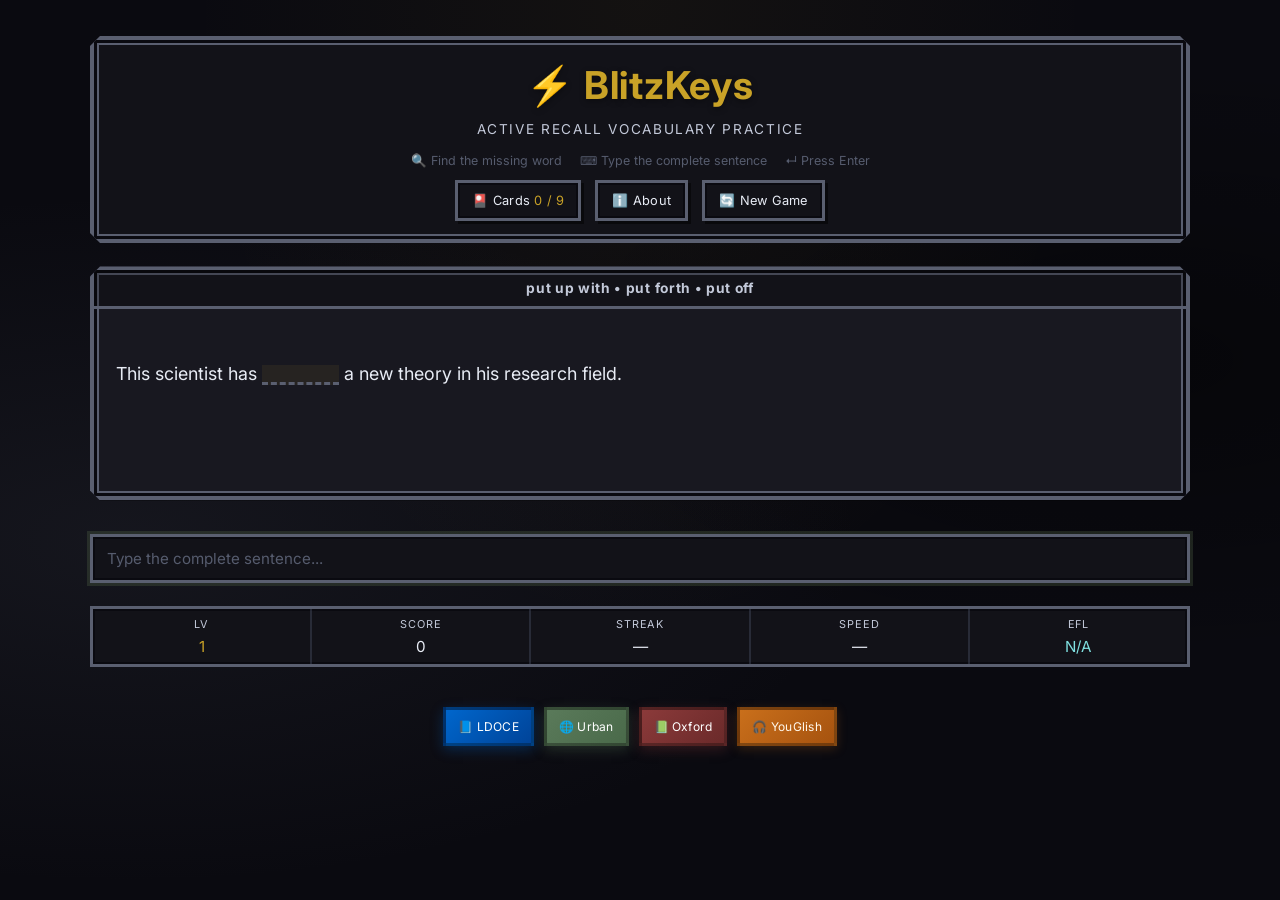
==== commit 9ebc21e0: "data.js update" ====
--- a/index.html
+++ b/index.html
@@ -193,8 +193,8 @@
         <div id="aboutModalDescription" class="about-modal-content">
           <p>
             <strong>What’s in the program?</strong><br />
-            This practice set includes 2,531 exercises built from 46,007 words,
-            with 5,814 unique words across the material.
+            This practice set includes 2,603 exercises built from 47,327 words,
+            with 5,891 unique words across the material.
           </p>
 
           <p>
